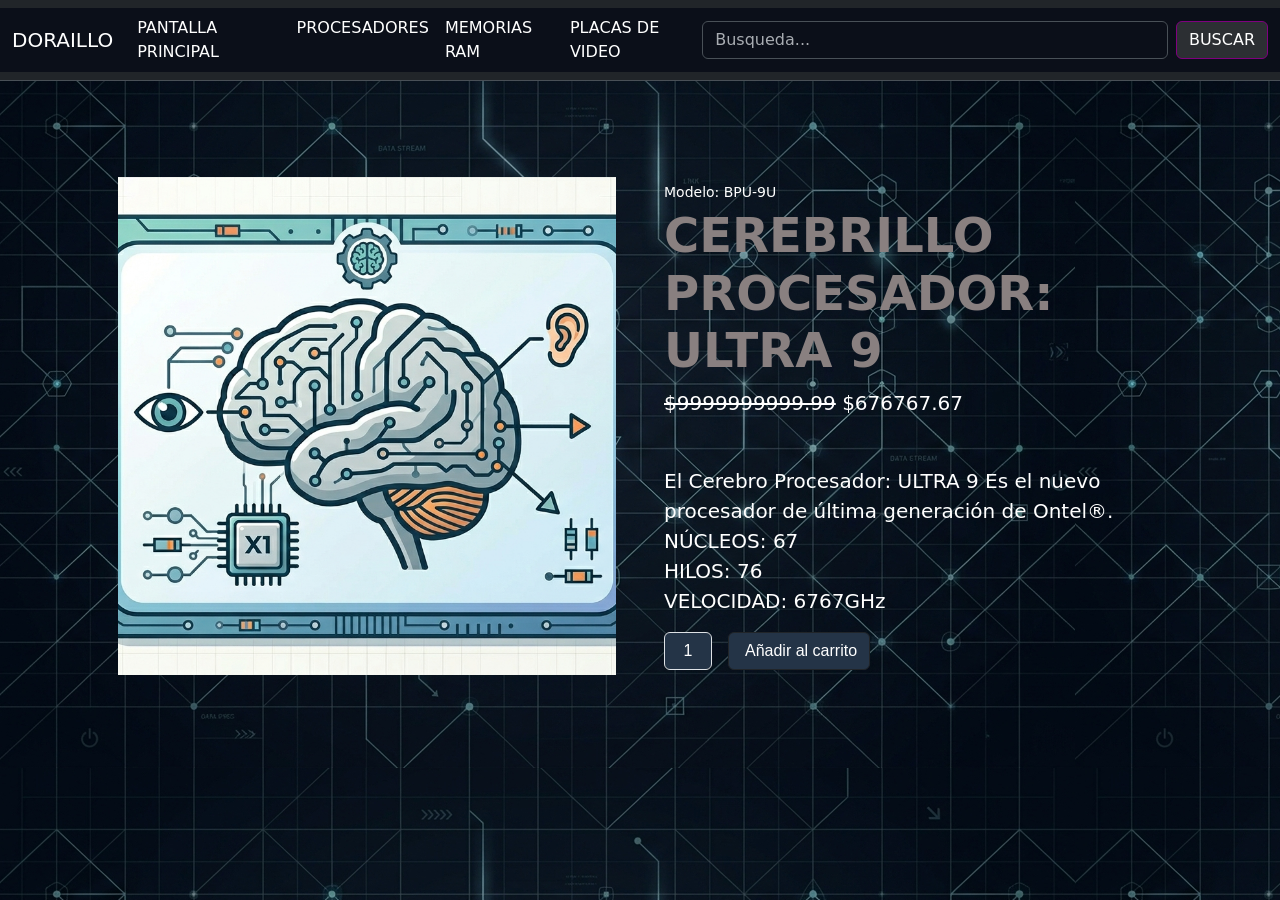
==== Cpucerebro.html @ fb7d6d91 "barra de busqueda y hover" ====
<!DOCTYPE html>
<html lang="en">

<head>
    <meta charset="UTF-8">
    <meta name="viewport" content="width=device-width, initial-scale=1.0">
    <title>DORAILLO</title>
    <link href="https://cdn.jsdelivr.net/npm/bootstrap@5.3.8/dist/css/bootstrap.min.css" rel="stylesheet"
        integrity="sha384-sRIl4kxILFvY47J16cr9ZwB07vP4J8+LH7qKQnuqkuIAvNWLzeN8tE5YBujZqJLB" crossorigin="anonymous">
    <script src="https://cdn.jsdelivr.net/npm/bootstrap@5.3.8/dist/js/bootstrap.bundle.min.js"
        integrity="sha384-FKyoEForCGlyvwx9Hj09JcYn3nv7wiPVlz7YYwJrWVcXK/BmnVDxM+D2scQbITxI"
        crossorigin="anonymous"></script>
    <link rel="stylesheet" href="STYLES.css">
    <link rel="icon" href="img/DORAILLO.png">
</head>

<body>
    <nav class="navbar navbar-expand-lg bg-dark border-bottom border-body" data-bs-theme="dark">

        <div class="container-fluid">
            <a class="navbar-brand" href="index.html">DORAILLO</a>
            <button class="navbar-toggler" type="button" data-bs-toggle="collapse" data-bs-target="#navbarNav"
                aria-controls="navbarNav" aria-expanded="false" aria-label="Toggle navigation">
                <span class="navbar-toggler-icon"></span>
            </button>
            <div class="collapse navbar-collapse" id="navbarNav">
                <ul class="navbar-nav">
                    <li class="nav-item">
                        <a class="son nav-link active" aria-current="page" href="index.html">PANTALLA PRINCIPAL</a>
                    </li>
                    <li class="son nav-item">
                        <a class="nav-link" href="PROCESADOR.html">PROCESADORES</a>
                    </li>
                    <li class="son nav-item">
                        <a class="nav-link" href="memoriaram.html">MEMORIAS RAM</a>
                    </li>
                    <li class="son nav-item">
                        <a class="nav-link" href="placavideo.html">PLACAS DE VIDEO</a>
                    </li>
                </ul>
            </div>
            <form class="d-flex w-50 w-md-50" role="search ">
                <input class="form-control me-2 w-100" type="search" placeholder="Busqueda..." aria-label="Search" />
                <button class="btn btn-outline-success mi-boton" type="submit">BUSCAR</button>
            </form>

        </div>



    </nav>


    <section class="py-5">
        <div class="container px-4 px-lg-5 my-5">
            <div class="row gx-4 gx-lg-5 align-items-center">
                <div class="col-md-6">
                    <div id="carouselExampleSlidesOnly" class="carousel slide" data-bs-ride="carousel">
                        <div class="carousel-inner">
                            <div class="carousel-item active">
                                <img src="img/cerebrpu.png" class="d-block w-100" alt="">
                            </div>
                            <div class="carousel-item">
                                <img src="img/cerebro2.png" class="d-block w-100" alt="...">
                            </div>

                        </div>
                    </div>
                </div>
                <div class="col-md-6">
                    <div class="modelito small mb-1">Modelo: BPU-9U</div>
                    <h1 class="display-5 fw-bolder">CEREBRILLO PROCESADOR: ULTRA 9</h1>
                    <div class="precio fs-5 mb-5">
                        <span class="text-decoration-line-through">$9999999999.99</span>
                        <span>$676767.67</span>
                    </div>
                    <p class="lead">El Cerebro Procesador: ULTRA 9 Es el nuevo procesador de última generación de
                        Ontel®.<br>
                        NÚCLEOS: 67<br>
                        HILOS: 76<br>
                        VELOCIDAD: 6767GHz<br>
                    </p>

                    <div class="d-flex">
                        <input class="numero form-control text-center me-3" id="inputQuantity" type="num" value="1"
                            style="max-width: 3rem" />
                        <button class="carrito btn btn-outline-dark flex-shrink-0" type="button">
                            <i class="bi-cart-fill me-1"></i>
                            Añadir al carrito
                        </button>
                    </div>
                </div>
            </div>
        </div>
    </section>
</body>

</html>
---- STYLES.css ----
.navbar-expand-lg{
    background-color: grey;
}

.container-fluid{
    background-color: #0B0F19;
}

a{
    color: white !important;
}


body{
    background-image: url(img/Gemini_Generated_Image_zd96oqzd96oqzd96.png);
}

.card{
    background-color: #121824;
}

.card-title{
    color: white;
}

header{
    height: 300px;
    object-fit: cover;
    margin:auto
}


.info{
    background-color: #2D323F;
    color: white
    
}

.lead{
    color:white
}

h1{
    color: rgb(137, 128, 128)
}

.precio{
    color: white
}

.carrito{
    background-color: #243447;
    color:white;
    font-family: Verdana, Geneva, Tahoma, sans-serif;
}

.modelito{
    color: white;
}


.son:hover{
    border: 3px solid transparent;
    transition: 0.7s;
    border-color: white;
    background-color:#29133b;
}

.form-control{
    background-color:#0B0F19;
}


.mi-boton{
    background-color: #2c2f33;
    border-color: purple;
    color: white;
}
.mi-boton:hover{
    background-color:#9d4edd;
}

.boton:hover{
    border: 3px solid transparent;
    transition: 0.7s;
    border-color: white;
    background-color:#172849;
}

.numero{
    background-color: #243447;
    color:white;
    font-family: Verdana, Geneva, Tahoma, sans-serif;
}
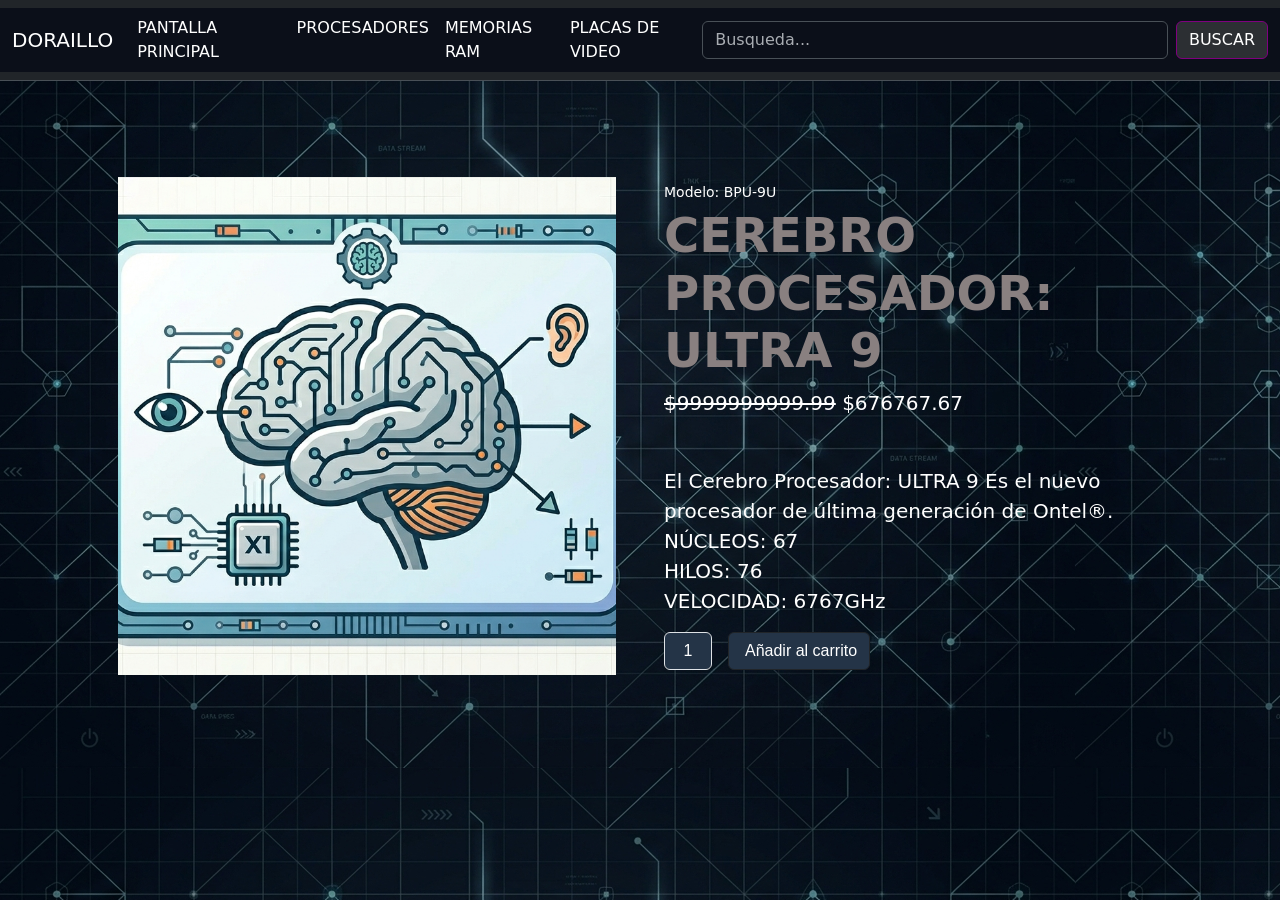
==== commit 3b366cb8: "cambio de nombre principal" ====
--- a/Cpucerebro.html
+++ b/Cpucerebro.html
@@ -69,7 +69,7 @@
                 </div>
                 <div class="col-md-6">
                     <div class="modelito small mb-1">Modelo: BPU-9U</div>
-                    <h1 class="display-5 fw-bolder">CEREBRILLO PROCESADOR: ULTRA 9</h1>
+                    <h1 class="display-5 fw-bolder">CEREBRO PROCESADOR: ULTRA 9</h1>
                     <div class="precio fs-5 mb-5">
                         <span class="text-decoration-line-through">$9999999999.99</span>
                         <span>$676767.67</span>
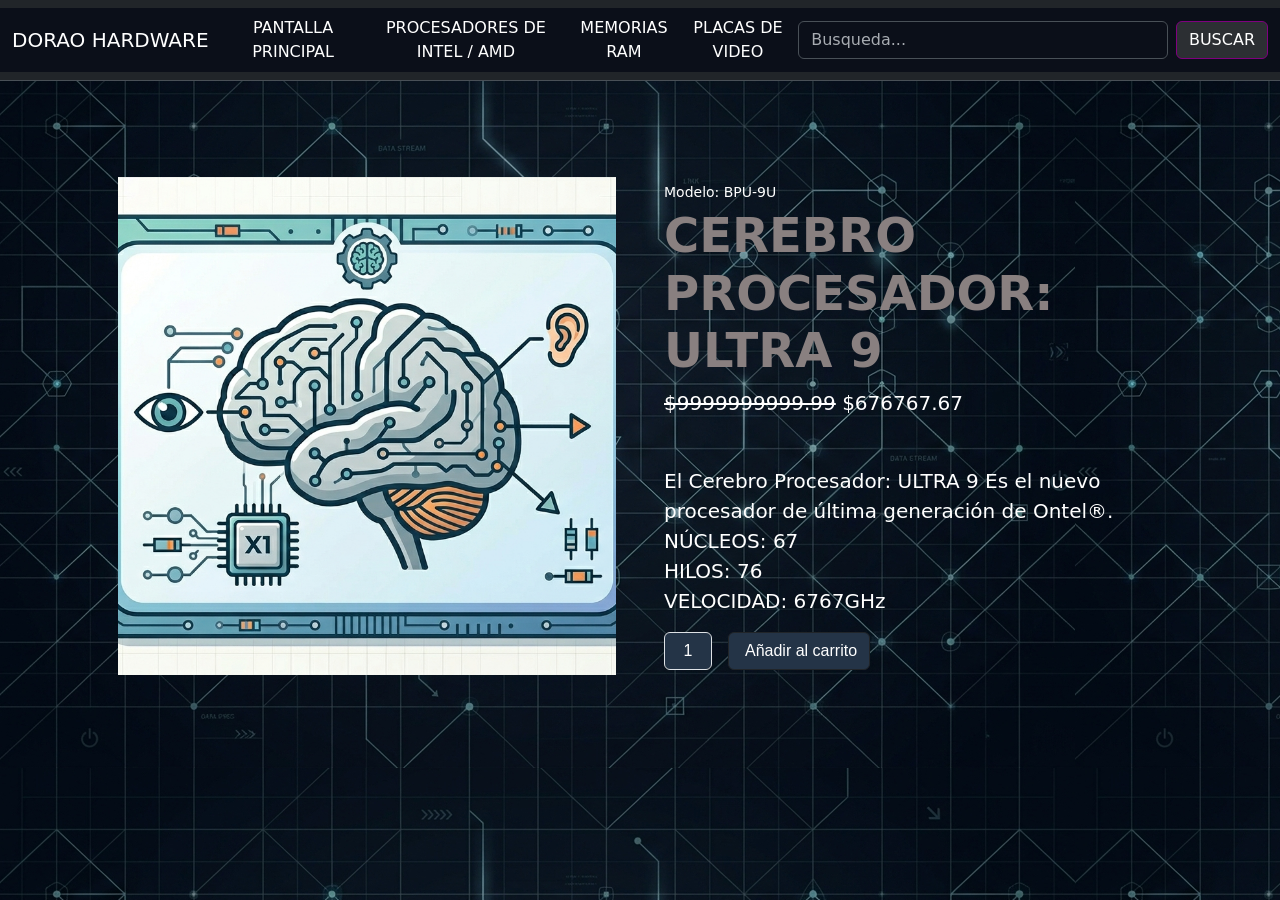
==== commit 83492864: "ajuste de nombre de pagina y de la seccion procesador" ====
--- a/Cpucerebro.html
+++ b/Cpucerebro.html
@@ -18,7 +18,7 @@
     <nav class="navbar navbar-expand-lg bg-dark border-bottom border-body" data-bs-theme="dark">
 
         <div class="container-fluid">
-            <a class="navbar-brand" href="index.html">DORAILLO</a>
+            <a class="navbar-brand" href="index.html">DORAO HARDWARE</a>
             <button class="navbar-toggler" type="button" data-bs-toggle="collapse" data-bs-target="#navbarNav"
                 aria-controls="navbarNav" aria-expanded="false" aria-label="Toggle navigation">
                 <span class="navbar-toggler-icon"></span>
@@ -29,7 +29,7 @@
                         <a class="son nav-link active" aria-current="page" href="index.html">PANTALLA PRINCIPAL</a>
                     </li>
                     <li class="son nav-item">
-                        <a class="nav-link" href="PROCESADOR.html">PROCESADORES</a>
+                        <a class="nav-link" href="PROCESADOR.html">PROCESADORES DE INTEL / AMD</a>
                     </li>
                     <li class="son nav-item">
                         <a class="nav-link" href="memoriaram.html">MEMORIAS RAM</a>
--- a/STYLES.css
+++ b/STYLES.css
@@ -58,6 +58,9 @@
     color: white;
 }
 
+.son {
+    text-align: center;
+}
 
 .son:hover{
     border: 3px solid transparent;
